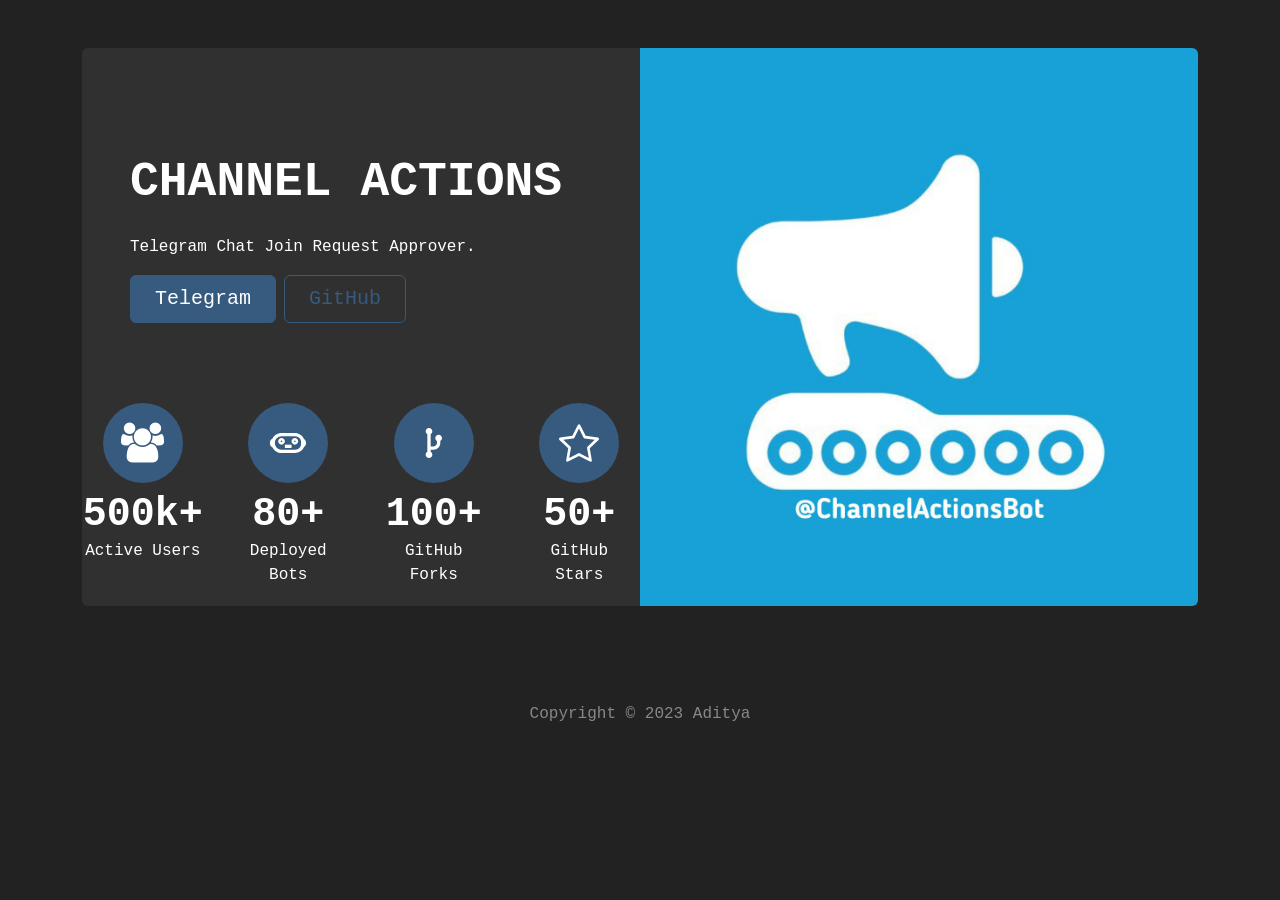
==== index.html @ ca151b98 "update stats" ====
<!DOCTYPE html><html lang="en"><head><meta charset="utf-8"><meta name="viewport"
      content="width=device-width, initial-scale=1.0, shrink-to-fit=no"><title>ChannelActions</title><link
      rel="stylesheet"
      href="/assets/bootstrap/css/bootstrap.min.css?h=e7654e37c177eb8903a0c0a23887fdc5"><link
      rel="stylesheet"
      href="https://cdnjs.cloudflare.com/ajax/libs/font-awesome/4.7.0/css/font-awesome.min.css"><link
      rel="stylesheet"
      href="https://cdnjs.cloudflare.com/ajax/libs/animate.css/3.5.2/animate.min.css"><link
      rel="stylesheet"
      href="/assets/css/styles.min.css?h=844622d51e84107eaa3851dc50c8956a"></head><body><!-- Start: Banner Heading Image --><section
      class="py-4 py-xl-5"><!-- Start: 1 Row 2 Columns --><div
        class="container"><div class="bg-dark border rounded border-0
          border-dark overflow-hidden"><div class="row g-0"><div
              class="col-md-6"><div class="font-monospace text-white p-4
                p-md-5"><h1 class="fw-bold mb-4"><br><strong>CHANNEL ACTIONS</strong></h1><p>Telegram
                  Chat Join Request Approver.&nbsp;</p><a class="btn btn-primary
                  fs-5 me-2 py-2 px-4" role="button"
                  data-bss-hover-animate="pulse"
                  href="https://ChannelActionsBot.t.me">Telegram</a><a
                  class="btn btn-outline-primary fs-5 py-2 px-4" role="button"
                  data-bss-hover-animate="pulse"
                  href="https://github.com/xditya/ChannelActionsBot">GitHub</a><div
                  class="my-3"></div></div><div class="row gy-4 row-cols-2
                row-cols-md-4 font-monospace"><div class="col"><div
                    class="text-center d-flex flex-column justify-content-center
                    align-items-center py-3"><div class="bs-icon-xl
                      bs-icon-circle bs-icon-primary d-flex flex-shrink-0
                      justify-content-center align-items-center d-inline-block
                      mb-2 bs-icon"><i class="fa fa-users"></i></div><div
                      class="px-3"><h2 class="fw-bold mb-0">500k+</h2><p
                        class="mb-0">Active Users</p></div></div></div><div
                  class="col"><div class="text-center d-flex flex-column
                    justify-content-center align-items-center py-3"><div
                      class="bs-icon-xl bs-icon-circle bs-icon-primary d-flex
                      flex-shrink-0 justify-content-center align-items-center
                      d-inline-block mb-2 bs-icon"><svg
                        xmlns="http://www.w3.org/2000/svg" width="1em"
                        height="1em" viewBox="0 0 24 24" fill="none">
                        <path d="M14.1254 13H10.1254V15H14.1254V13Z"
                          fill="currentColor"></path>
                        <path fill-rule="evenodd" clip-rule="evenodd"
                          d="M8.12537 13C9.22994 13 10.1254 12.1046 10.1254
                          11C10.1254 9.89543 9.22994 9 8.12537 9C7.0208 9
                          6.12537 9.89543 6.12537 11C6.12537 12.1046 7.0208 13
                          8.12537 13ZM8.12537 11.5C8.40151 11.5 8.62537 11.2761
                          8.62537 11C8.62537 10.7239 8.40151 10.5 8.12537
                          10.5C7.84922 10.5 7.62537 10.7239 7.62537 11C7.62537
                          11.2761 7.84922 11.5 8.12537 11.5Z"
                          fill="currentColor"></path>
                        <path fill-rule="evenodd" clip-rule="evenodd"
                          d="M18.1254 11C18.1254 12.1046 17.2299 13 16.1254
                          13C15.0208 13 14.1254 12.1046 14.1254 11C14.1254
                          9.89543 15.0208 9 16.1254 9C17.2299 9 18.1254 9.89543
                          18.1254 11ZM16.6254 11C16.6254 11.2761 16.4015 11.5
                          16.1254 11.5C15.8492 11.5 15.6254 11.2761 15.6254
                          11C15.6254 10.7239 15.8492 10.5 16.1254 10.5C16.4015
                          10.5 16.6254 10.7239 16.6254 11Z" fill="currentColor"></path>
                        <path fill-rule="evenodd" clip-rule="evenodd"
                          d="M2.74884 14.6663C3.73056 16.6421 5.76939 18 8.12537
                          18H16.1254C18.5654 18 20.6652 16.5435 21.6029
                          14.4525C22.3722 13.9093 22.8746 13.0133 22.8746
                          12C22.8746 10.9867 22.3722 10.0907 21.6029
                          9.54753C20.6652 7.45651 18.5654 6 16.1254
                          6H8.12537C5.76939 6 3.73056 7.3579 2.74884
                          9.33375C1.78448 9.83263 1.12537 10.8393 1.12537
                          12C1.12537 13.1607 1.78448 14.1674 2.74884
                          14.6663ZM8.12537 8H16.1254C17.5088 8 18.7282 8.70234
                          19.4465 9.76991C19.7227 10.4593 19.8746 11.2119
                          19.8746 12C19.8746 12.7881 19.7227 13.5407 19.4465
                          14.2301C18.7282 15.2977 17.5088 16 16.1254
                          16H8.12537C5.91623 16 4.12537 14.2091 4.12537
                          12C4.12537 9.79086 5.91623 8 8.12537 8Z"
                          fill="currentColor"></path>
                      </svg></div><div class="px-3"><h2 class="fw-bold mb-0">80+</h2><p
                        class="mb-0">Deployed Bots</p></div></div></div><div
                  class="col"><div class="text-center d-flex flex-column
                    justify-content-center align-items-center py-3"><div
                      class="bs-icon-xl bs-icon-circle bs-icon-primary d-flex
                      flex-shrink-0 justify-content-center align-items-center
                      d-inline-block mb-2 bs-icon"><svg
                        xmlns="http://www.w3.org/2000/svg" width="1em"
                        height="1em" viewBox="0 0 24 24" fill="none">
                        <path d="M7 5C7 3.89543 7.89543 3 9 3C10.1046 3 11
                          3.89543 11 5C11 5.74028 10.5978 6.38663 10
                          6.73244V14.0396H11.7915C12.8961 14.0396 13.7915
                          13.1441 13.7915 12.0396V10.7838C13.1823 10.4411
                          12.7708 9.78837 12.7708 9.03955C12.7708 7.93498
                          13.6662 7.03955 14.7708 7.03955C15.8753 7.03955
                          16.7708 7.93498 16.7708 9.03955C16.7708 9.77123
                          16.3778 10.4111 15.7915 10.7598V12.0396C15.7915
                          14.2487 14.0006 16.0396 11.7915
                          16.0396H10V17.2676C10.5978 17.6134 11 18.2597 11 19C11
                          20.1046 10.1046 21 9 21C7.89543 21 7 20.1046 7 19C7
                          18.2597 7.4022 17.6134 8 17.2676V6.73244C7.4022
                          6.38663 7 5.74028 7 5Z" fill="currentColor"></path>
                      </svg></div><div class="px-3"><h2 class="fw-bold mb-0">100+</h2><p
                        class="mb-0">GitHub Forks</p></div></div></div><div
                  class="col"><div class="text-center d-flex flex-column
                    justify-content-center align-items-center py-3"><div
                      class="bs-icon-xl bs-icon-circle bs-icon-primary d-flex
                      flex-shrink-0 justify-content-center align-items-center
                      d-inline-block mb-2 bs-icon"><svg
                        xmlns="http://www.w3.org/2000/svg" width="1em"
                        height="1em" fill="currentColor" viewBox="0 0 16 16"
                        class="bi bi-star">
                        <path d="M2.866
                          14.85c-.078.444.36.791.746.593l4.39-2.256 4.389
                          2.256c.386.198.824-.149.746-.592l-.83-4.73
                          3.522-3.356c.33-.314.16-.888-.282-.95l-4.898-.696L8.465.792a.513.513
                          0 0 0-.927 0L5.354
                          5.12l-4.898.696c-.441.062-.612.636-.283.95l3.523
                          3.356-.83 4.73zm4.905-2.767-3.686
                          1.894.694-3.957a.565.565 0 0 0-.163-.505L1.71
                          6.745l4.052-.576a.525.525 0 0 0 .393-.288L8
                          2.223l1.847 3.658a.525.525 0 0 0
                          .393.288l4.052.575-2.906 2.77a.565.565 0 0
                          0-.163.506l.694 3.957-3.686-1.894a.503.503 0 0 0-.461
                          0z"></path>
                      </svg></div><div class="px-3"><h2 class="fw-bold mb-0">50+</h2><p
                        class="mb-0">GitHub Stars</p></div></div></div></div></div><div
              class="col-md-6 order-first order-md-last" style="min-height:
              250px;"><img class="img-fluid w-100 h-100 fit-cover" width="329"
                height="329" loading="auto"
                src="/assets/img/ChannelActions-Image.jpg?h=13181cded779ffd8d6bf52c135327cfa"></div></div></div></div><!-- End: 1 Row 2 Columns --></section><!-- End: Banner Heading Image --><!-- Start: Footer Basic --><footer
      class="text-center"><div class="container text-muted py-4 py-lg-5"><p
          class="font-monospace mb-0">Copyright © 2023 Aditya</p></div></footer><!-- End: Footer Basic --><!-- Start: Footer Clean --><footer
      class="text-center d-inline float-none py-4"></footer><!-- End: Footer Clean --><script
      src="https://cdn.jsdelivr.net/npm/bootstrap@5.2.3/dist/js/bootstrap.bundle.min.js"></script><script
      src="/assets/js/script.min.js?h=35a745003519d0480832903c736bc4ec"></script></body></html>
---- assets/css/styles.min.css ----
@font-face {
    font-family: Lato;
    src: url(/assets/fonts/S6u8w4BMUTPHjxsAUi-qJCY.woff2?h=716bdc7f27ae6d8bd2f5ef82cbc2a023) format('woff2');
    font-weight: 400;
    font-style: italic;
    font-display: swap;
    unicode-range: U+0100-024F, U+0259, U+1E00-1EFF, U+2020, U+20A0-20AB, U+20AD-20CF, U+2113, U+2C60-2C7F, U+A720-A7FF
}

@font-face {
    font-family: Lato;
    src: url(/assets/fonts/S6u8w4BMUTPHjxsAXC-q.woff2?h=716bdc7f27ae6d8bd2f5ef82cbc2a023) format('woff2');
    font-weight: 400;
    font-style: italic;
    font-display: swap;
    unicode-range: U+0000-00FF, U+0131, U+0152-0153, U+02BB-02BC, U+02C6, U+02DA, U+02DC, U+2000-206F, U+2074, U+20AC, U+2122, U+2191, U+2193, U+2212, U+2215, U+FEFF, U+FFFD
}

@font-face {
    font-family: Lato;
    src: url(/assets/fonts/S6uyw4BMUTPHjxAwXjeu.woff2?h=716bdc7f27ae6d8bd2f5ef82cbc2a023) format('woff2');
    font-weight: 400;
    font-style: normal;
    font-display: swap;
    unicode-range: U+0100-024F, U+0259, U+1E00-1EFF, U+2020, U+20A0-20AB, U+20AD-20CF, U+2113, U+2C60-2C7F, U+A720-A7FF
}

@font-face {
    font-family: Lato;
    src: url(/assets/fonts/S6uyw4BMUTPHjx4wXg.woff2?h=716bdc7f27ae6d8bd2f5ef82cbc2a023) format('woff2');
    font-weight: 400;
    font-style: normal;
    font-display: swap;
    unicode-range: U+0000-00FF, U+0131, U+0152-0153, U+02BB-02BC, U+02C6, U+02DA, U+02DC, U+2000-206F, U+2074, U+20AC, U+2122, U+2191, U+2193, U+2212, U+2215, U+FEFF, U+FFFD
}

@font-face {
    font-family: Lato;
    src: url(/assets/fonts/S6u9w4BMUTPHh6UVSwaPGR_p.woff2?h=716bdc7f27ae6d8bd2f5ef82cbc2a023) format('woff2');
    font-weight: 700;
    font-style: normal;
    font-display: swap;
    unicode-range: U+0100-024F, U+0259, U+1E00-1EFF, U+2020, U+20A0-20AB, U+20AD-20CF, U+2113, U+2C60-2C7F, U+A720-A7FF
}

@font-face {
    font-family: Lato;
    src: url(/assets/fonts/S6u9w4BMUTPHh6UVSwiPGQ.woff2?h=716bdc7f27ae6d8bd2f5ef82cbc2a023) format('woff2');
    font-weight: 700;
    font-style: normal;
    font-display: swap;
    unicode-range: U+0000-00FF, U+0131, U+0152-0153, U+02BB-02BC, U+02C6, U+02DA, U+02DC, U+2000-206F, U+2074, U+20AC, U+2122, U+2191, U+2193, U+2212, U+2215, U+FEFF, U+FFFD
}

.fit-cover {
    object-fit: cover
}

.bs-icon {
    --bs-icon-size: .75rem;
    display: flex;
    flex-shrink: 0;
    justify-content: center;
    align-items: center;
    font-size: var(--bs-icon-size);
    width: calc(var(--bs-icon-size) * 2);
    height: calc(var(--bs-icon-size) * 2);
    color: var(--bs-primary)
}

.bs-icon-xs {
    --bs-icon-size: 1rem;
    width: calc(var(--bs-icon-size) * 1.5);
    height: calc(var(--bs-icon-size) * 1.5)
}

.bs-icon-sm {
    --bs-icon-size: 1rem
}

.bs-icon-md {
    --bs-icon-size: 1.5rem
}

.bs-icon-lg {
    --bs-icon-size: 2rem
}

.bs-icon-xl {
    --bs-icon-size: 2.5rem
}

.bs-icon.bs-icon-primary {
    color: var(--bs-white);
    background: var(--bs-primary)
}

.bs-icon.bs-icon-primary-light {
    color: var(--bs-primary);
    background: rgba(var(--bs-primary-rgb), .2)
}

.bs-icon.bs-icon-semi-white {
    color: var(--bs-primary);
    background: rgba(255, 255, 255, .5)
}

.bs-icon.bs-icon-rounded {
    border-radius: .5rem
}

.bs-icon.bs-icon-circle {
    border-radius: 50%
}

.video-container {
    position: relative;
    padding-bottom: 56%;
    padding-top: 30px;
    height: 0;
    overflow: hidden
}

.video-container embed,
.video-container iframe,
.video-container object {
    position: absolute;
    top: 0;
    left: 0;
    width: 100%;
    height: 100%
}
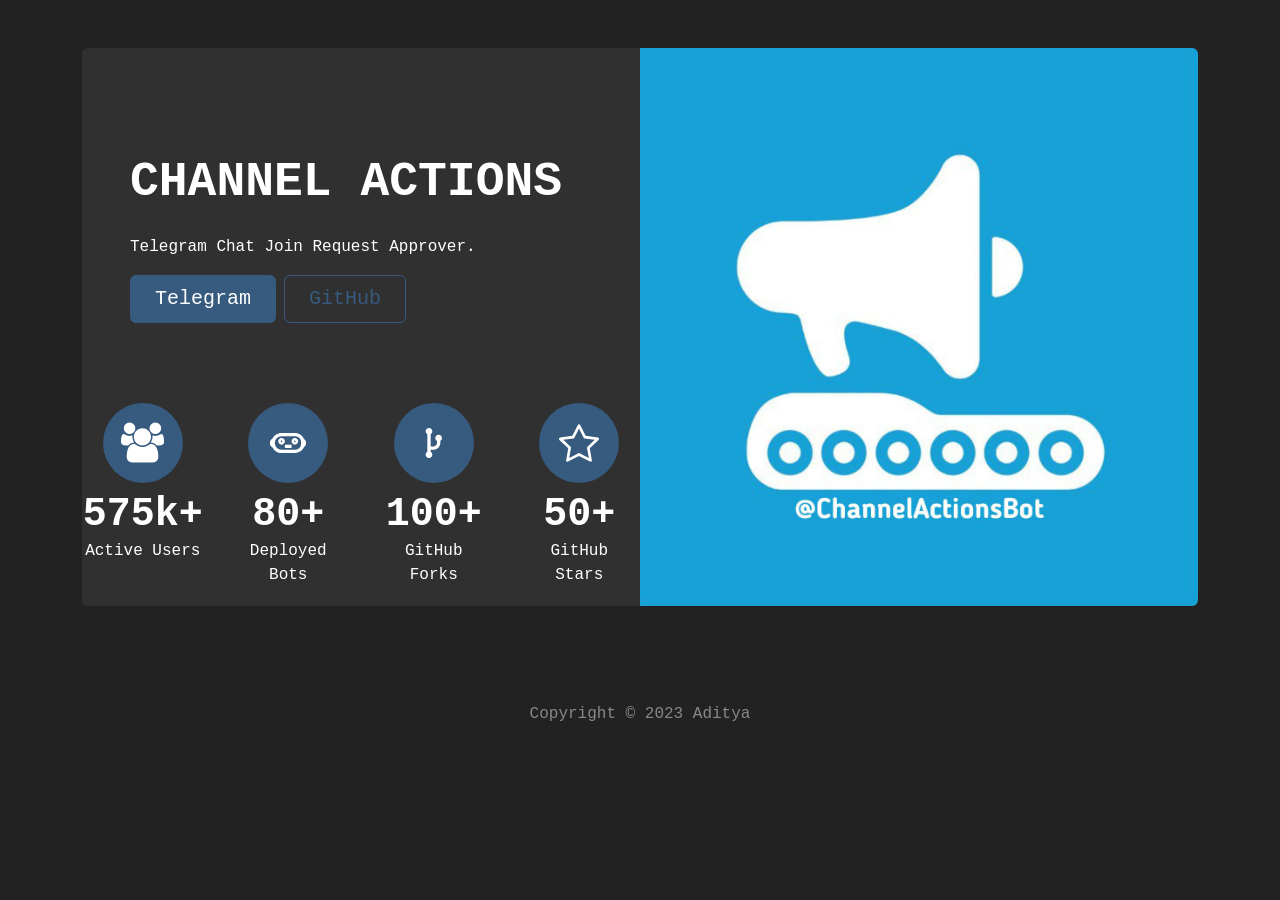
==== commit e1a3c05b: "Update index.html" ====
--- a/index.html
+++ b/index.html
@@ -27,7 +27,7 @@
                       bs-icon-circle bs-icon-primary d-flex flex-shrink-0
                       justify-content-center align-items-center d-inline-block
                       mb-2 bs-icon"><i class="fa fa-users"></i></div><div
-                      class="px-3"><h2 class="fw-bold mb-0">500k+</h2><p
+                      class="px-3"><h2 class="fw-bold mb-0">575k+</h2><p
                         class="mb-0">Active Users</p></div></div></div><div
                   class="col"><div class="text-center d-flex flex-column
                     justify-content-center align-items-center py-3"><div
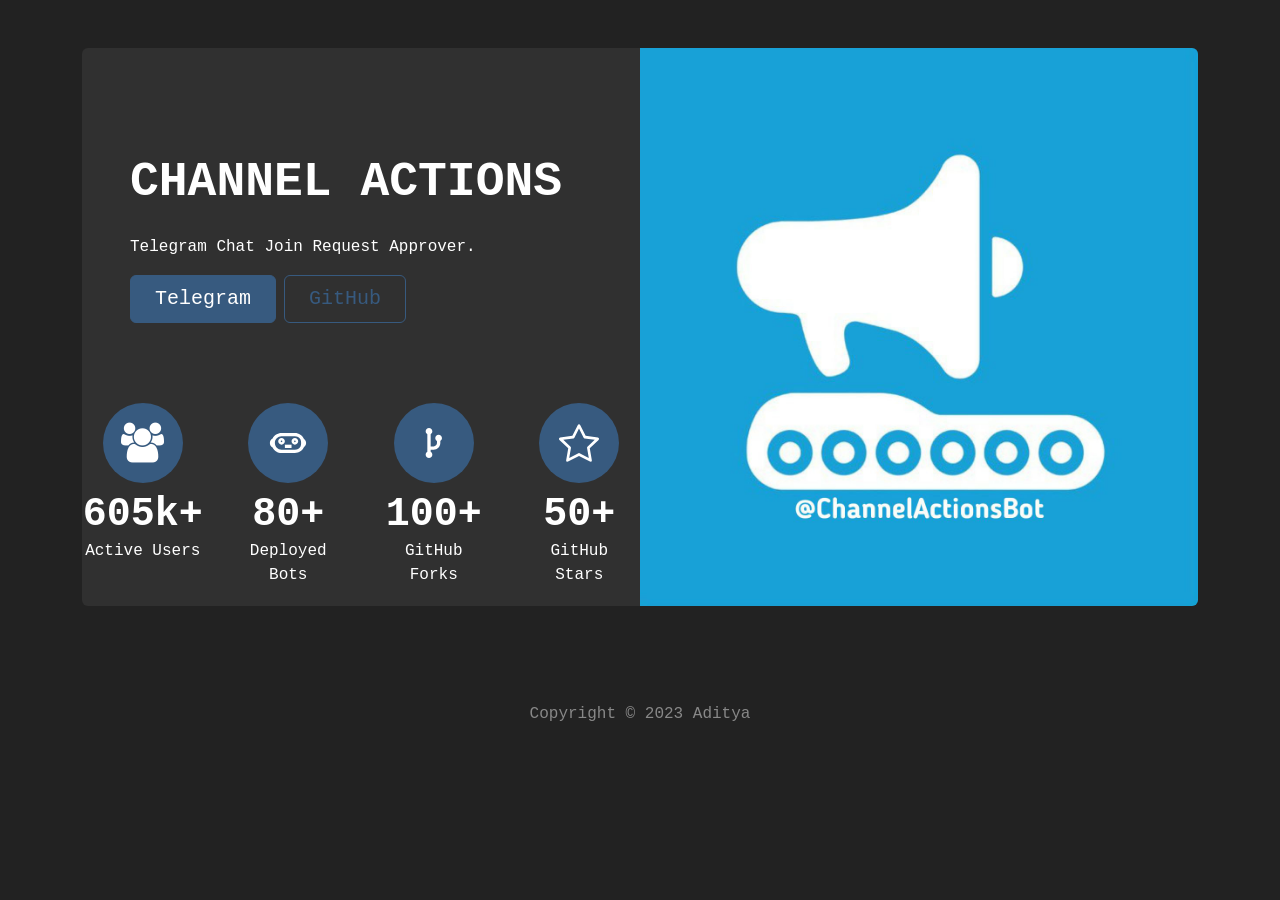
==== commit 02dfaf7a: "update users count" ====
--- a/index.html
+++ b/index.html
@@ -27,7 +27,7 @@
                       bs-icon-circle bs-icon-primary d-flex flex-shrink-0
                       justify-content-center align-items-center d-inline-block
                       mb-2 bs-icon"><i class="fa fa-users"></i></div><div
-                      class="px-3"><h2 class="fw-bold mb-0">575k+</h2><p
+                      class="px-3"><h2 class="fw-bold mb-0">605k+</h2><p
                         class="mb-0">Active Users</p></div></div></div><div
                   class="col"><div class="text-center d-flex flex-column
                     justify-content-center align-items-center py-3"><div
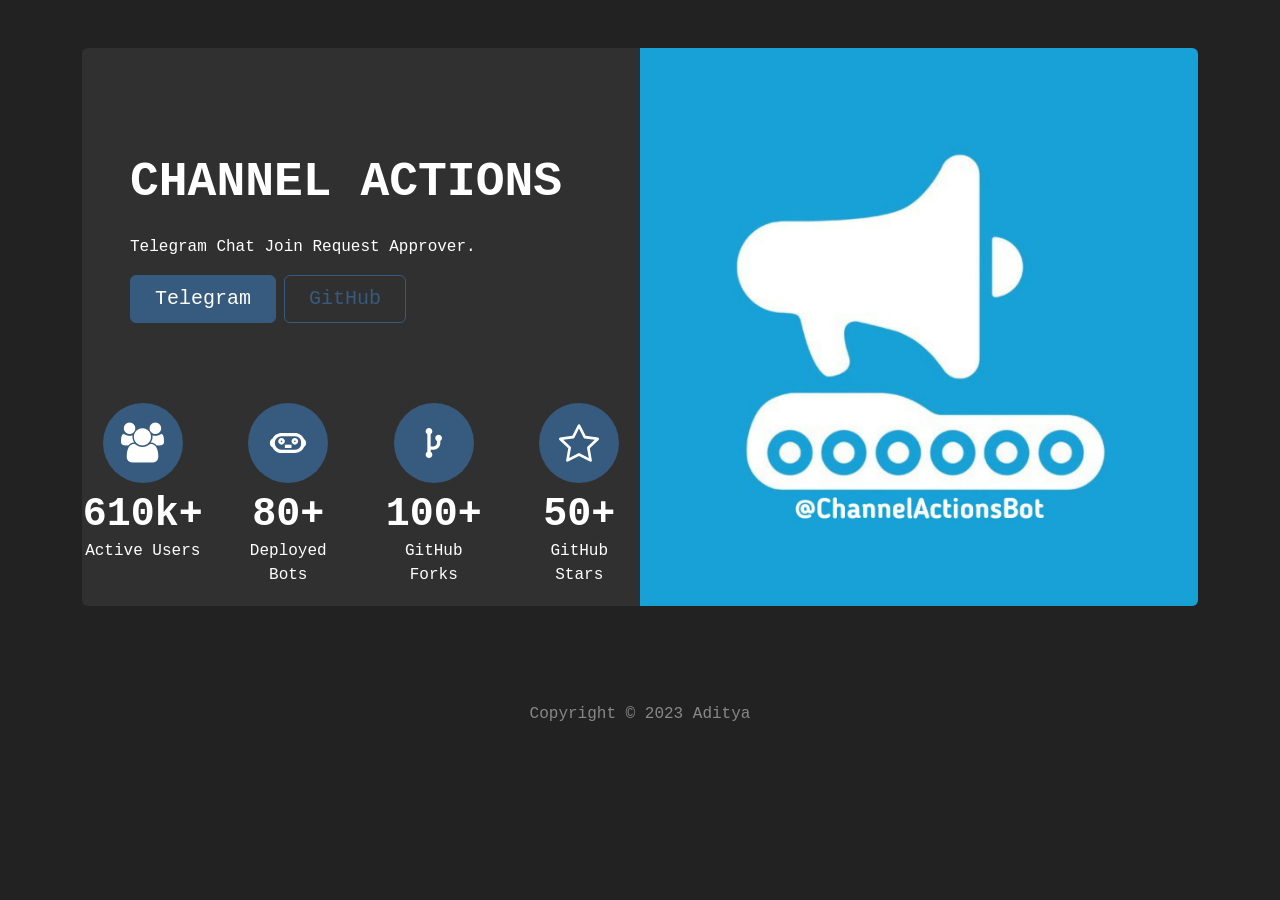
==== commit 24925c9c: "Update index.html" ====
--- a/index.html
+++ b/index.html
@@ -27,7 +27,7 @@
                       bs-icon-circle bs-icon-primary d-flex flex-shrink-0
                       justify-content-center align-items-center d-inline-block
                       mb-2 bs-icon"><i class="fa fa-users"></i></div><div
-                      class="px-3"><h2 class="fw-bold mb-0">605k+</h2><p
+                      class="px-3"><h2 class="fw-bold mb-0">610k+</h2><p
                         class="mb-0">Active Users</p></div></div></div><div
                   class="col"><div class="text-center d-flex flex-column
                     justify-content-center align-items-center py-3"><div
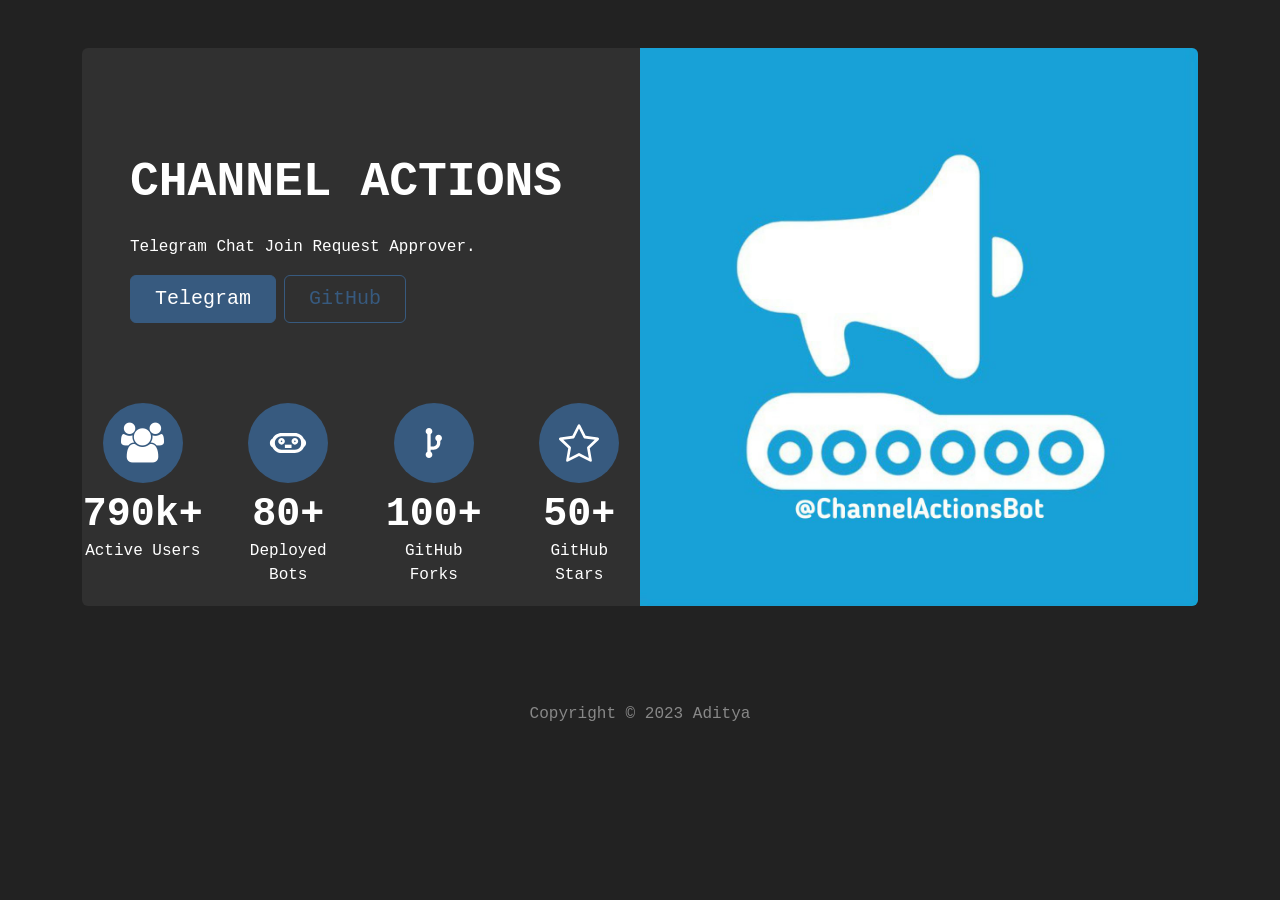
==== commit b74e3d8a: "Update index.html" ====
--- a/index.html
+++ b/index.html
@@ -27,7 +27,7 @@
                       bs-icon-circle bs-icon-primary d-flex flex-shrink-0
                       justify-content-center align-items-center d-inline-block
                       mb-2 bs-icon"><i class="fa fa-users"></i></div><div
-                      class="px-3"><h2 class="fw-bold mb-0">610k+</h2><p
+                      class="px-3"><h2 class="fw-bold mb-0">790k+</h2><p
                         class="mb-0">Active Users</p></div></div></div><div
                   class="col"><div class="text-center d-flex flex-column
                     justify-content-center align-items-center py-3"><div
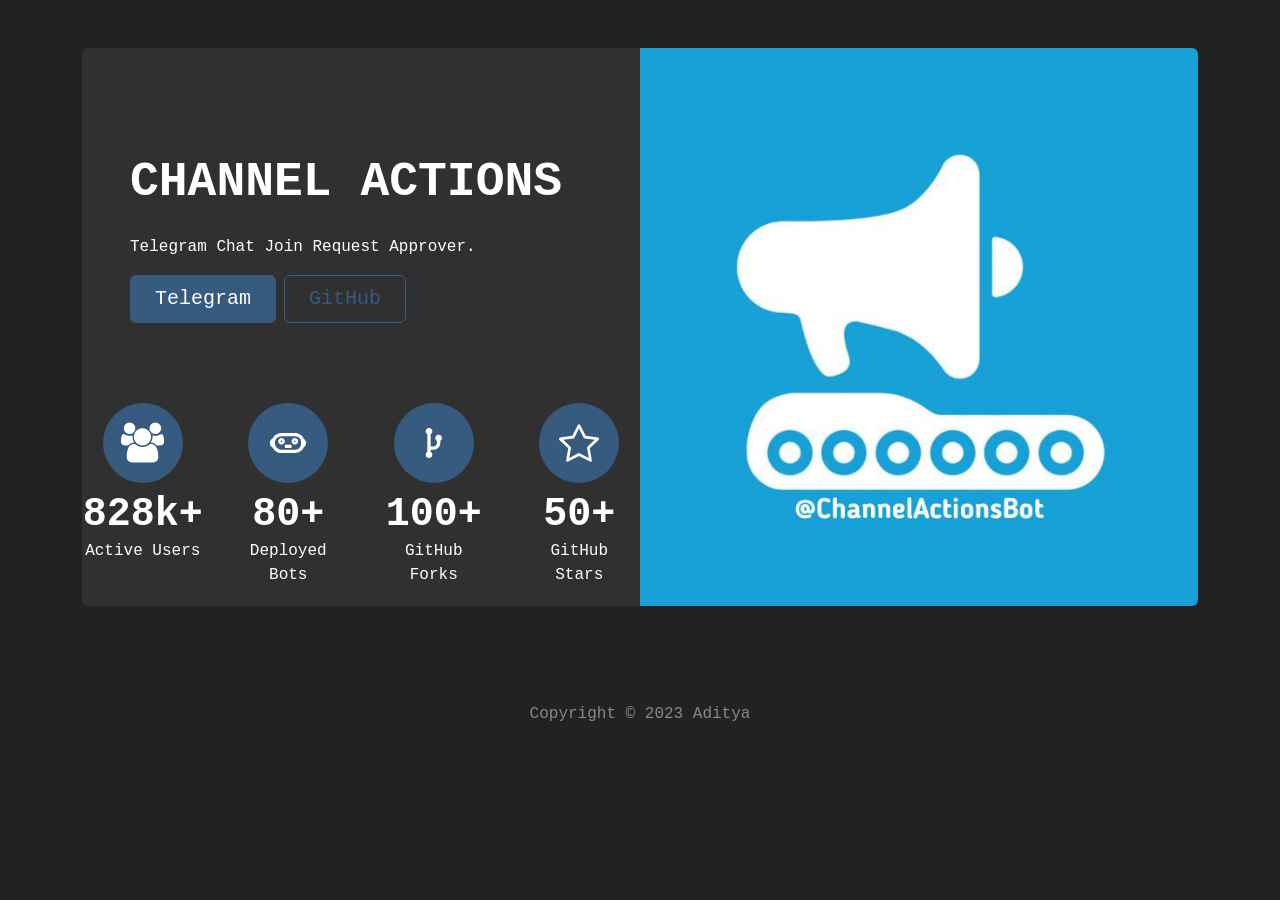
==== commit f3d2409f: "Update index.html" ====
--- a/index.html
+++ b/index.html
@@ -27,7 +27,7 @@
                       bs-icon-circle bs-icon-primary d-flex flex-shrink-0
                       justify-content-center align-items-center d-inline-block
                       mb-2 bs-icon"><i class="fa fa-users"></i></div><div
-                      class="px-3"><h2 class="fw-bold mb-0">790k+</h2><p
+                      class="px-3"><h2 class="fw-bold mb-0">828k+</h2><p
                         class="mb-0">Active Users</p></div></div></div><div
                   class="col"><div class="text-center d-flex flex-column
                     justify-content-center align-items-center py-3"><div
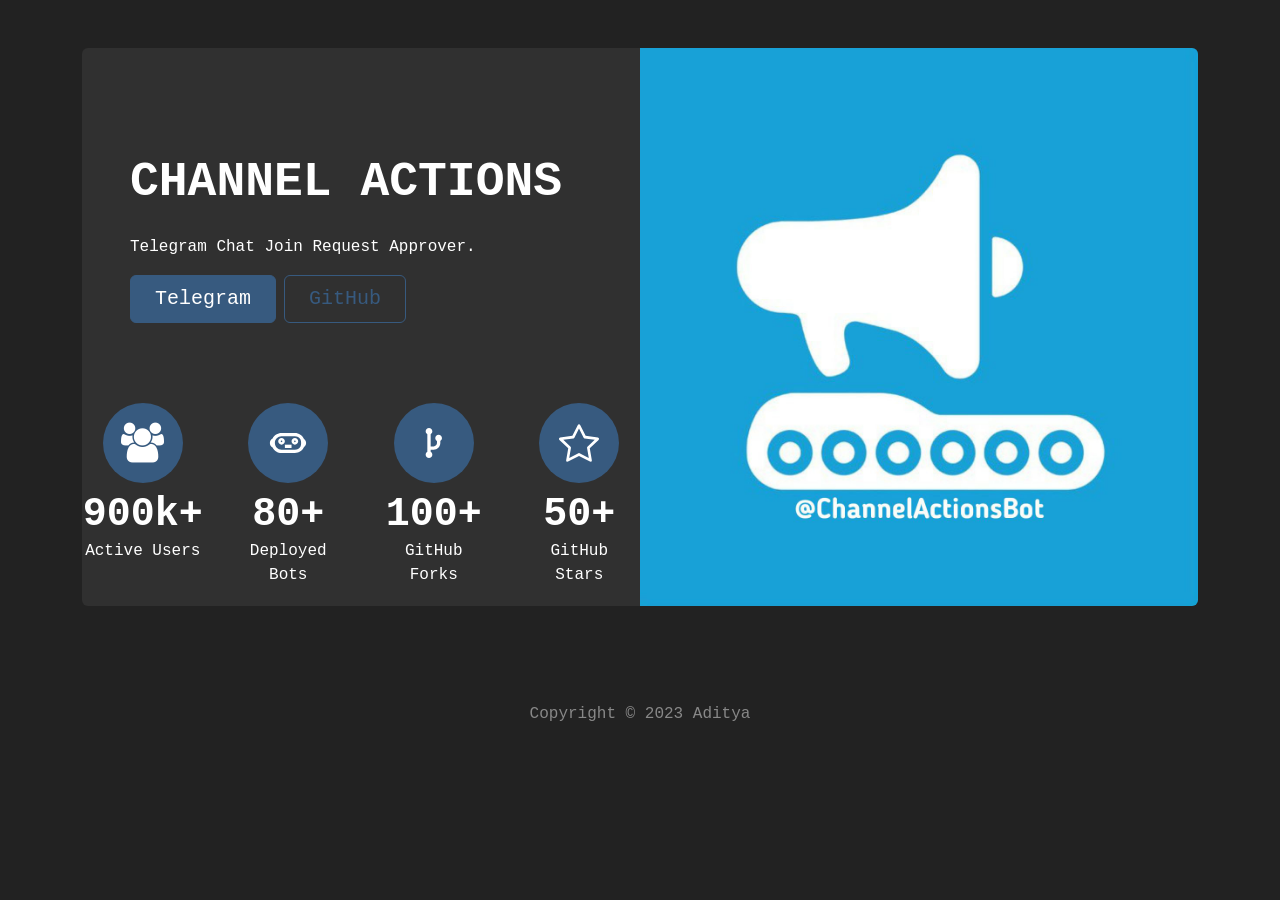
==== commit fd9c7c64: "Update index.html" ====
--- a/index.html
+++ b/index.html
@@ -27,7 +27,7 @@
                       bs-icon-circle bs-icon-primary d-flex flex-shrink-0
                       justify-content-center align-items-center d-inline-block
                       mb-2 bs-icon"><i class="fa fa-users"></i></div><div
-                      class="px-3"><h2 class="fw-bold mb-0">828k+</h2><p
+                      class="px-3"><h2 class="fw-bold mb-0">900k+</h2><p
                         class="mb-0">Active Users</p></div></div></div><div
                   class="col"><div class="text-center d-flex flex-column
                     justify-content-center align-items-center py-3"><div
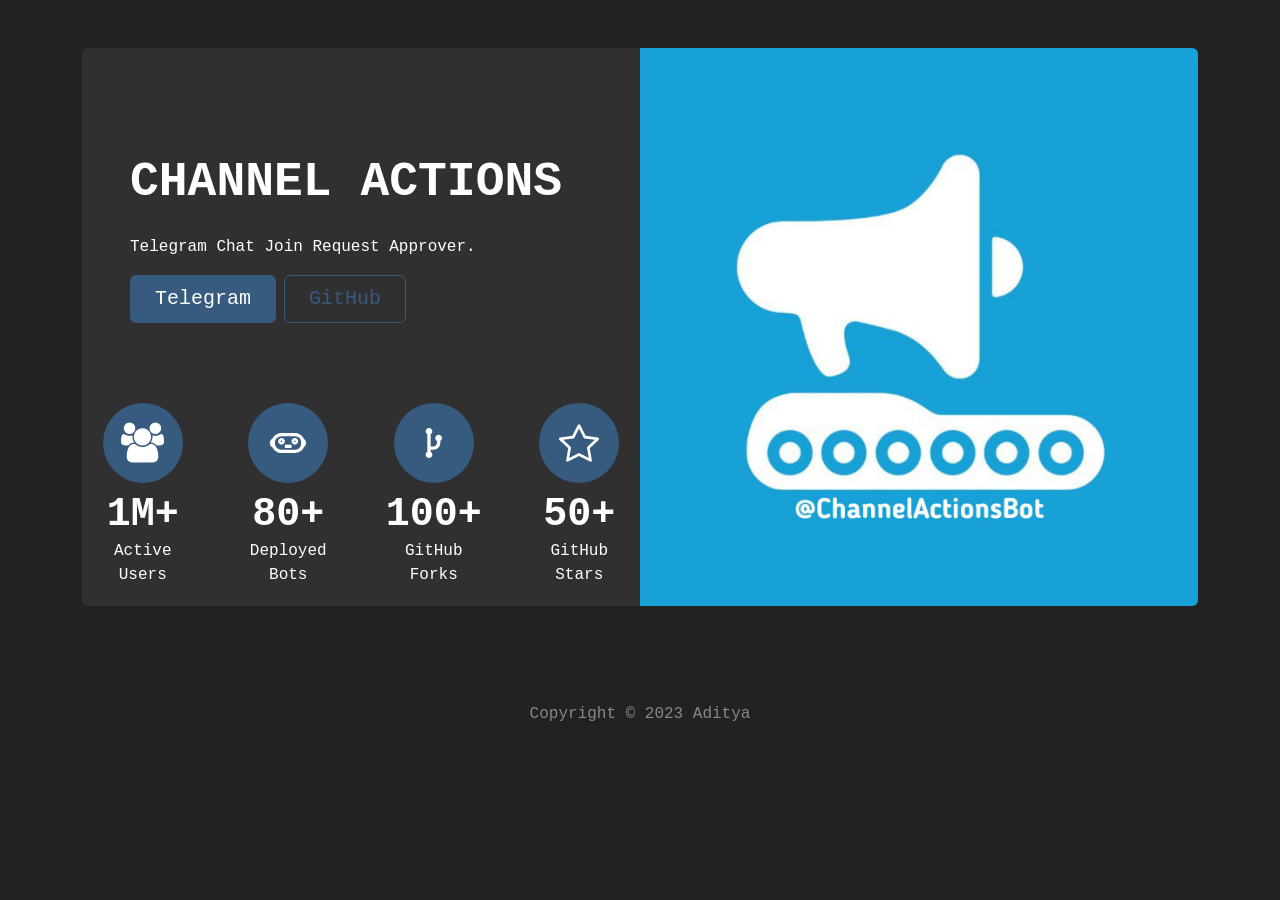
==== commit 7f0066f3: "Update index.html" ====
--- a/index.html
+++ b/index.html
@@ -27,7 +27,7 @@
                       bs-icon-circle bs-icon-primary d-flex flex-shrink-0
                       justify-content-center align-items-center d-inline-block
                       mb-2 bs-icon"><i class="fa fa-users"></i></div><div
-                      class="px-3"><h2 class="fw-bold mb-0">900k+</h2><p
+                      class="px-3"><h2 class="fw-bold mb-0">1M+</h2><p
                         class="mb-0">Active Users</p></div></div></div><div
                   class="col"><div class="text-center d-flex flex-column
                     justify-content-center align-items-center py-3"><div
